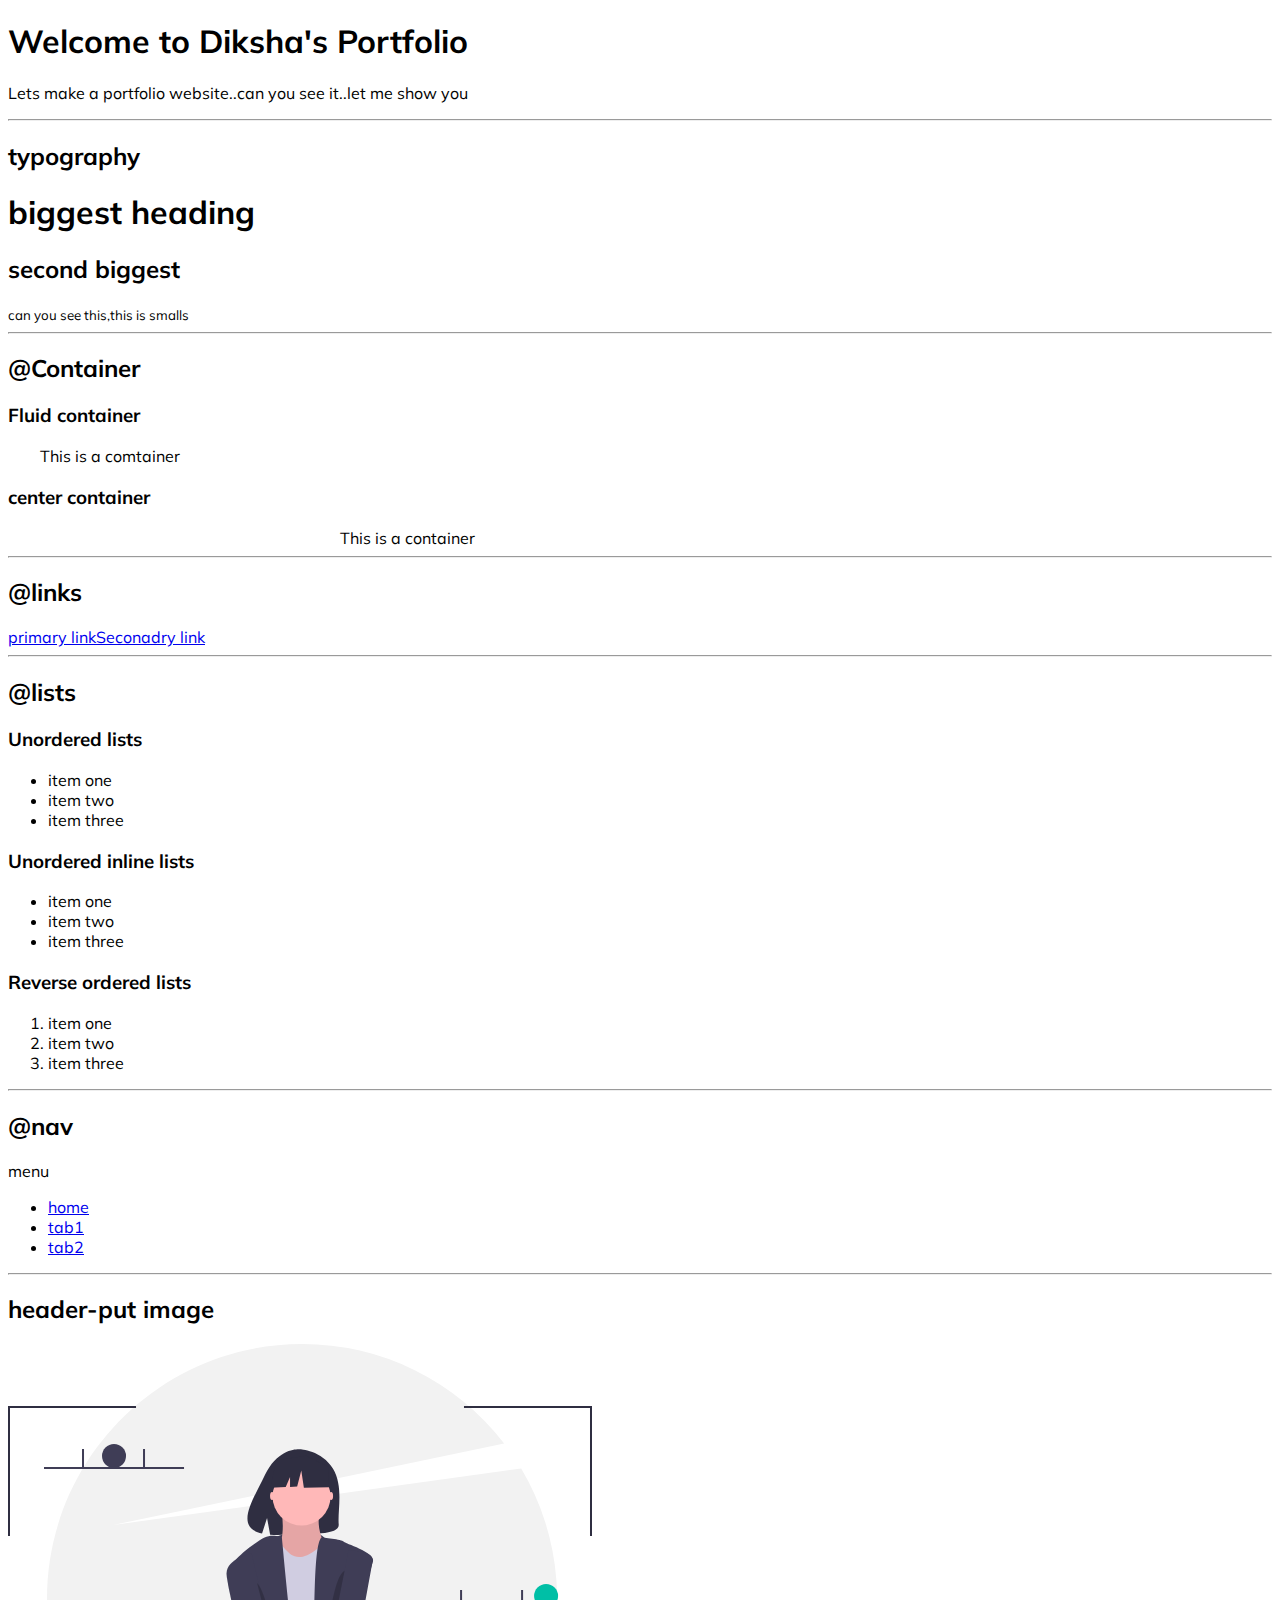
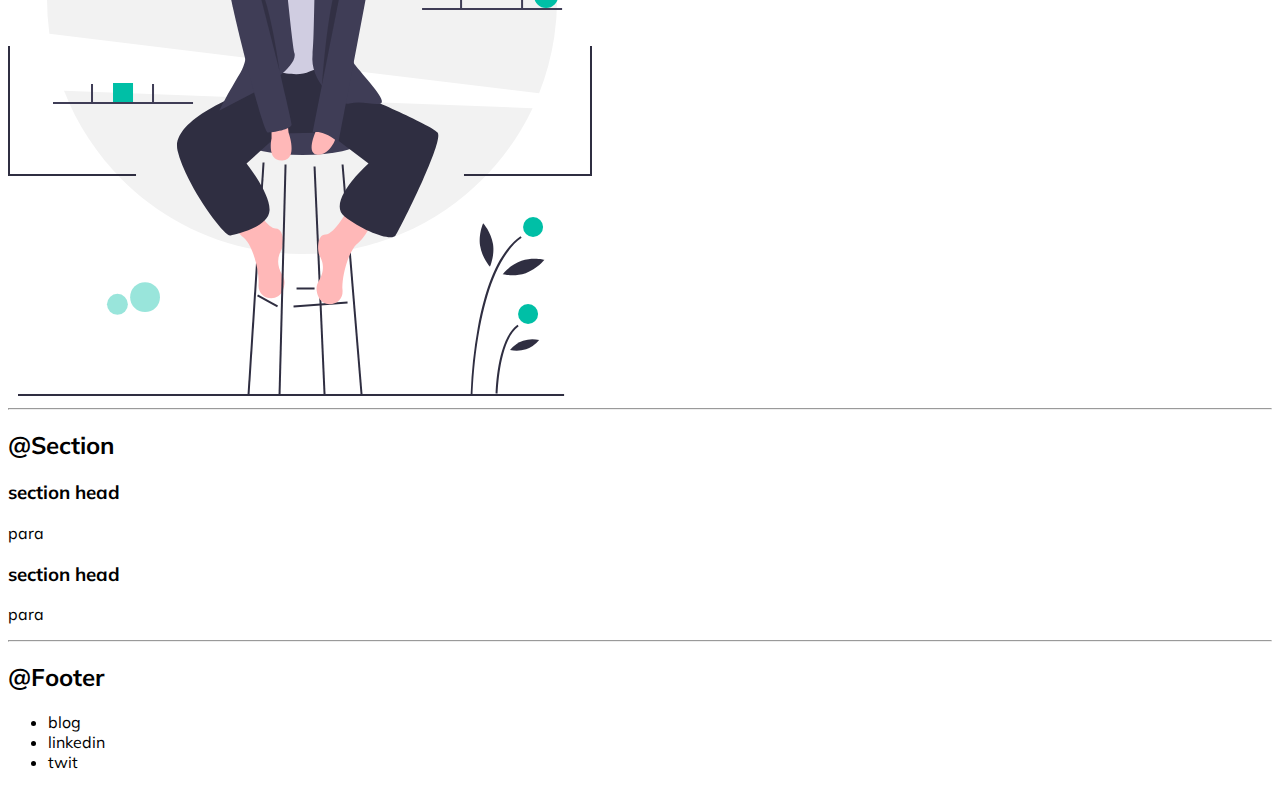
==== index.html @ 8f45763f "updated container" ====
<!DOCTYPE html>
<html lang="en">
<head>
    <link rel="stylesheet" href="css/style.css">
    <meta charset="UTF-8">
    <meta name="viewport" content="width=device-width, initial-scale=1.0">
    <title>Diksha's Portfolio</title>
</head>
<body>
    <H1>Welcome to Diksha's Portfolio</H1>
    <p>Lets make a portfolio website..can you see it..let me show you </p>
    <hr>
    <H2>typography</H2>
    <h1>biggest heading</h1>
    <h2>second biggest</h2>
    <small>can you see this,this is smalls </small>
    
    <hr>
    <H2>@Container</H2>
    <h3>Fluid container</h3>
    <div class="container">This is a comtainer</div>
    <h3>center container</h3>
    <div class="container-center">This is a container</div>
    
    <hr>
    <h2>@links</h2>
    <a href="https:/www.google.com"> primary link</a><a  href="/">Seconadry link</a>
    <hr>
    <h2>@lists</h2>
    <h3>Unordered lists</h3>
    <ul>
        <li>item one</li>
        <li>item two</li>
        <li>item three</li>
    </ul>
    <h3>Unordered inline lists</h3>
    <ul>
        <li>item one</li>
        <li>item two</li>
        <li>item three</li>
    </ul>  
    <h3>Reverse ordered lists</h3>
    <ol>
        <li>item one</li>
        <li>item two</li>
        <li>item three</li>
    </ol>
    <hr>
    <h2>@nav</h2>
    <div>menu</div>
    <ul>
        <li><a href="/">home</a></li>
        <li><a href="/">tab1</a></li>
        <li><a href="/">tab2</a></li>
    </ul>
    <hr>
    <h2>header-put image</h2>
    <img src="images/GirlBoss.svg"/>
    
    <header></header>
    <hr>
    <h2>@Section</h2>
     <section>
        <h3>section head</h3>
        <p>para</p>
     </section>
     <section>
        <h3>section head</h3>
        <p>para</p>
     </section>
     <hr>
     <h2>@Footer</h2>
    <footer>
        <ul>
            <li>blog</li>
            <li>linkedin</li>
            <li>twit</li>
        </ul>
    </footer>

    
</body>
</html>
---- css/style.css ----
/*#primary color :#00BFA6*/
@import url('https://fonts.googleapis.com/css2?family=Mulish:wght@400;700&display=swap');

:root{
    --primary color:#00BFA6
}

body
{
    font-family: 'Mulish', sans-serif;

}
.container
{
    /*padding : top right bottom left*/
    padding : 0rem 2rem 0rem 2rem
}
.container-center{
    max-width: 600px;
    /*margin auto takes element to center*/
    margin:auto ;
}
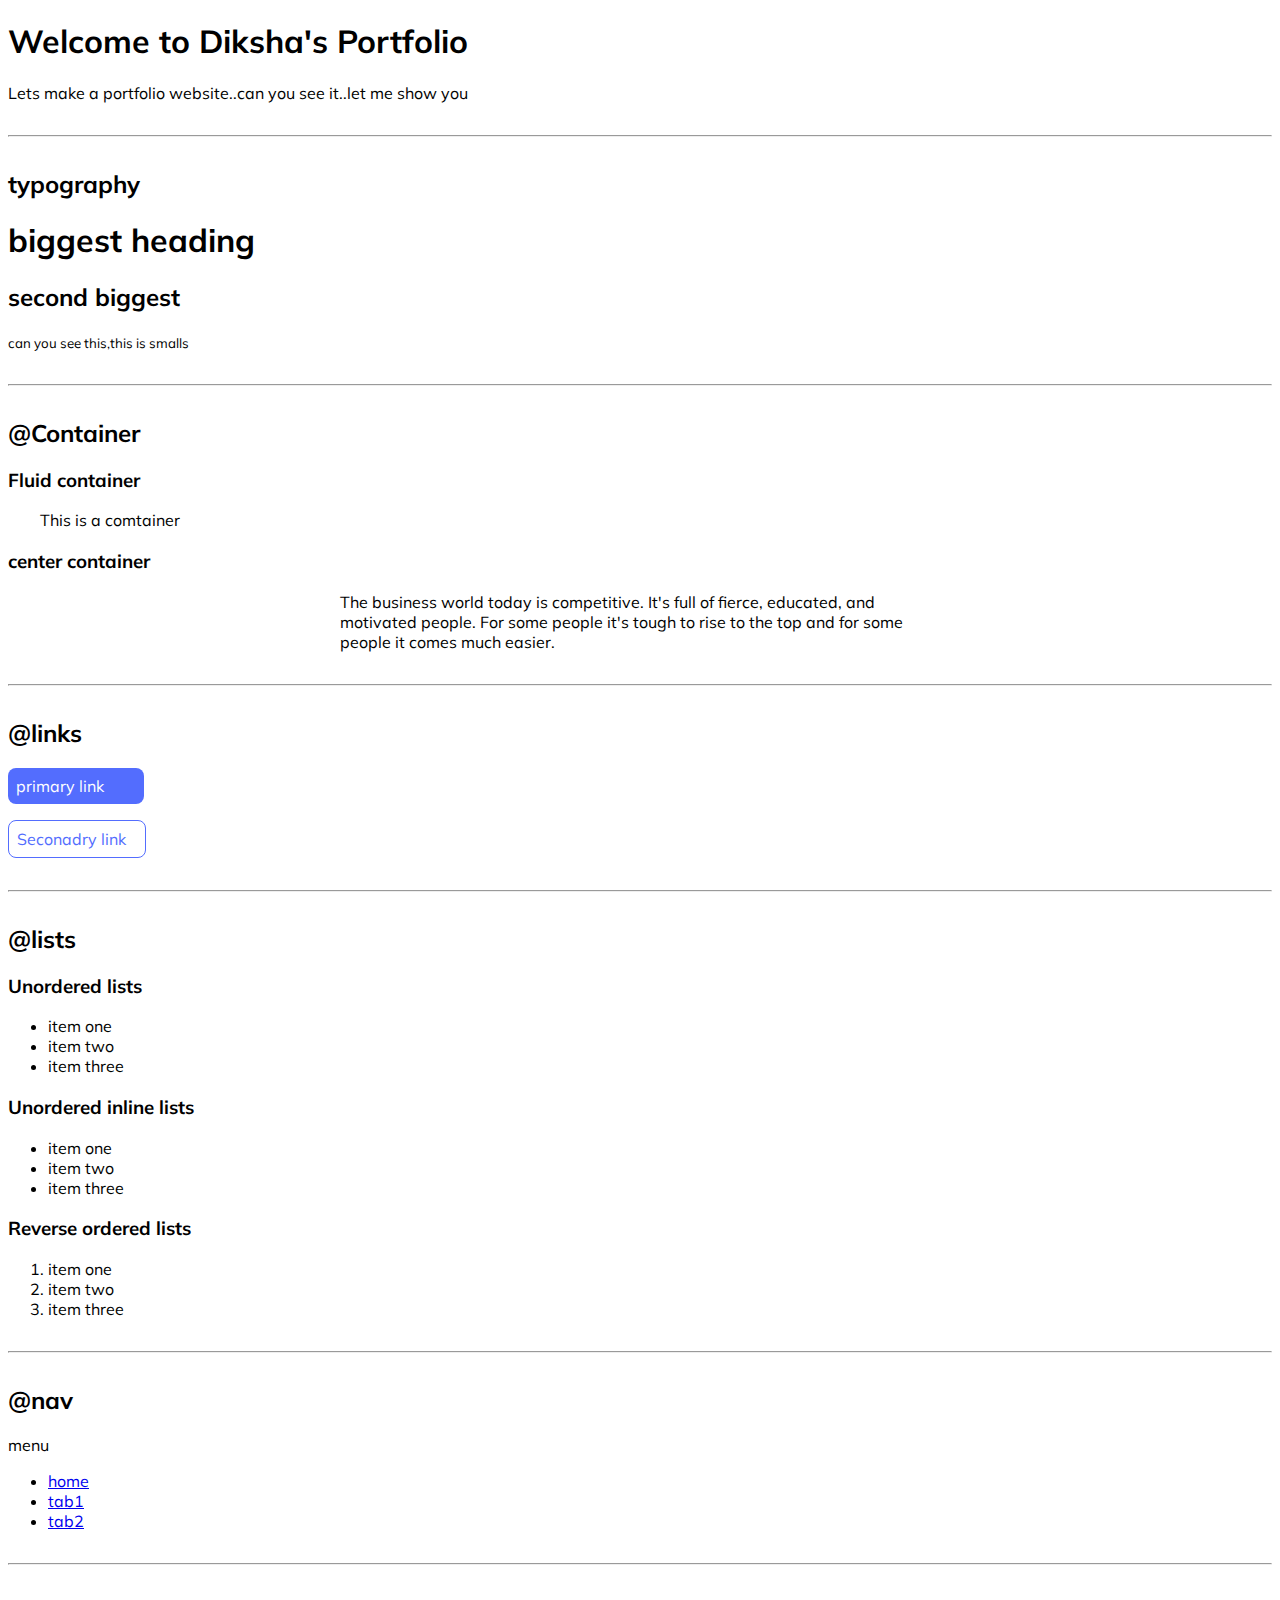
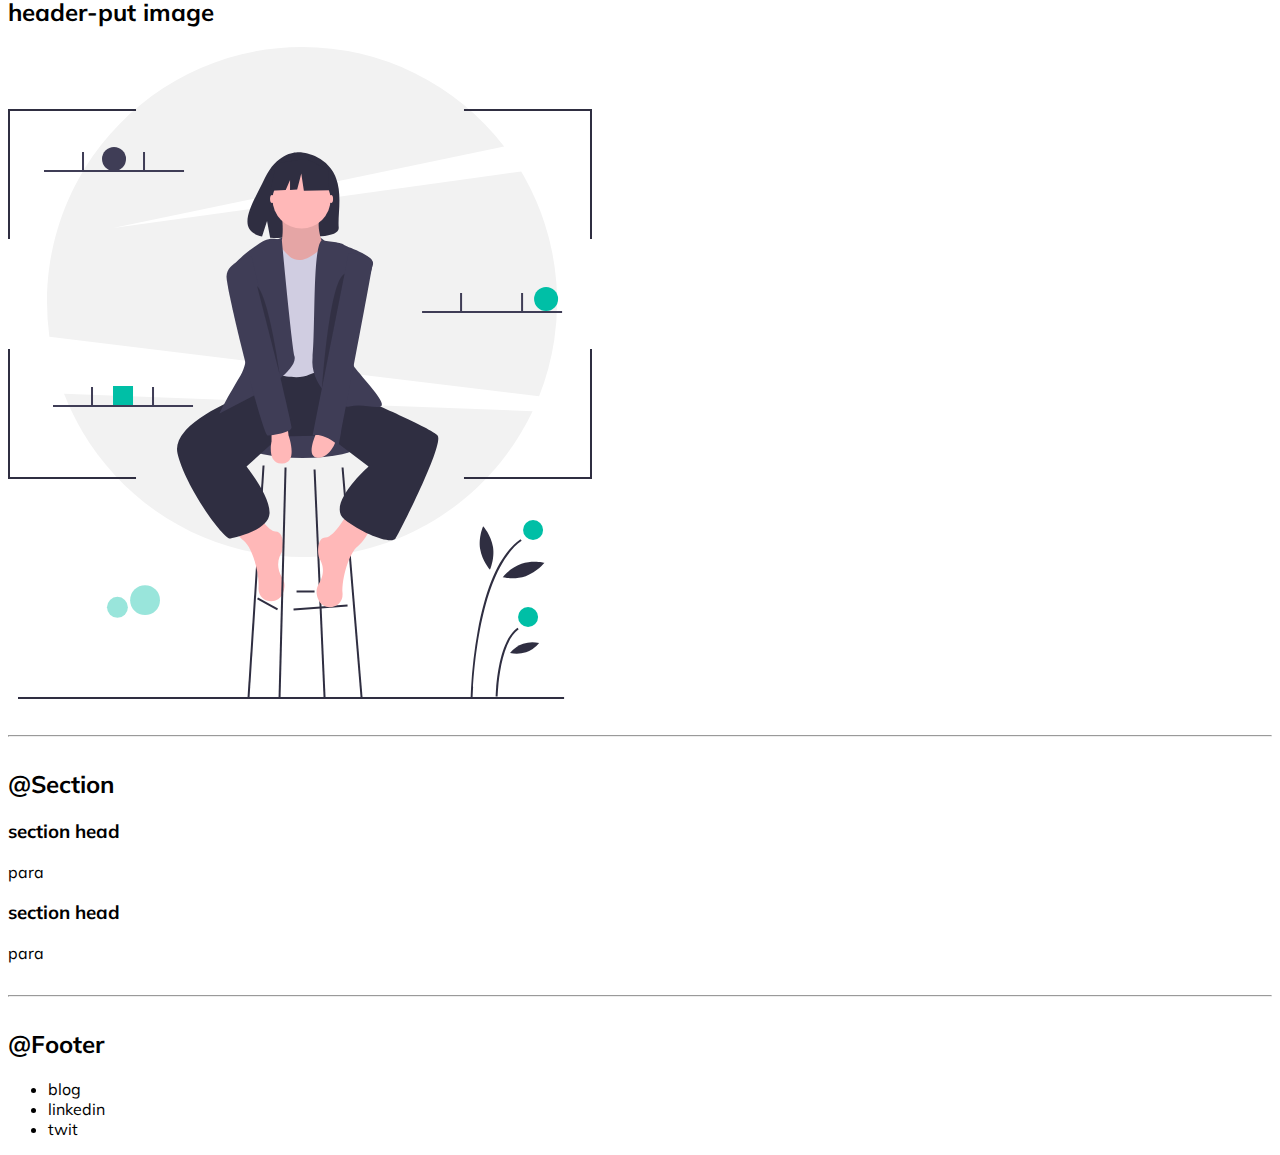
==== commit 80ea7ab8: "done with links" ====
--- a/index.html
+++ b/index.html
@@ -20,11 +20,11 @@
     <h3>Fluid container</h3>
     <div class="container">This is a comtainer</div>
     <h3>center container</h3>
-    <div class="container-center">This is a container</div>
+    <div class="container-center">The business world today is competitive. It's full of fierce, educated, and motivated people. For some people it's tough to rise to the top and for some people it comes much easier.  </div>
     
     <hr>
     <h2>@links</h2>
-    <a href="https:/www.google.com"> primary link</a><a  href="/">Seconadry link</a>
+    <a href="/"  class="links link-primary"> primary link</a><a  href="/" class="links link-secondary">Seconadry link</a>
     <hr>
     <h2>@lists</h2>
     <h3>Unordered lists</h3>
--- a/css/style.css
+++ b/css/style.css
@@ -2,7 +2,7 @@
 @import url('https://fonts.googleapis.com/css2?family=Mulish:wght@400;700&display=swap');
 
 :root{
-    --primary color:#00BFA6
+    --primary-color:#536DFE
 }
 
 body
@@ -10,13 +10,44 @@
     font-family: 'Mulish', sans-serif;
 
 }
+
+/*@container*/
 .container
 {
-    /*padding : top right bottom left*/
-    padding : 0rem 2rem 0rem 2rem
+    /*padding : top&bottom right&left*/
+    padding : 0rem 2rem 
 }
 .container-center{
     max-width: 600px;
     /*margin auto takes element to center*/
-    margin:auto ;
+    margin:auto ;    
+}
+
+/*@links*/
+.links
+{
+    /*to reomove underline part in link*/
+    text-decoration: none;
+    padding: 0.5rem 0.5rem
+}
+.link-primary{
+    background-color :var(--primary-color);
+    border-radius:0.5rem;
+    color: white;
+    display: block;
+    max-width: 120px;
+    margin: 1rem 1rem 1rem 0rem;
+}
+.link-secondary{
+    color:var(--primary-color);
+    border-radius:0.5rem ;
+    border:1px solid var(--primary-color);
+    display: block;
+    max-width: 120px;
+    margin: 1rem 1rem 1rem 0rem;
+}
+
+hr{
+    margin:2rem 0rem;
+
 }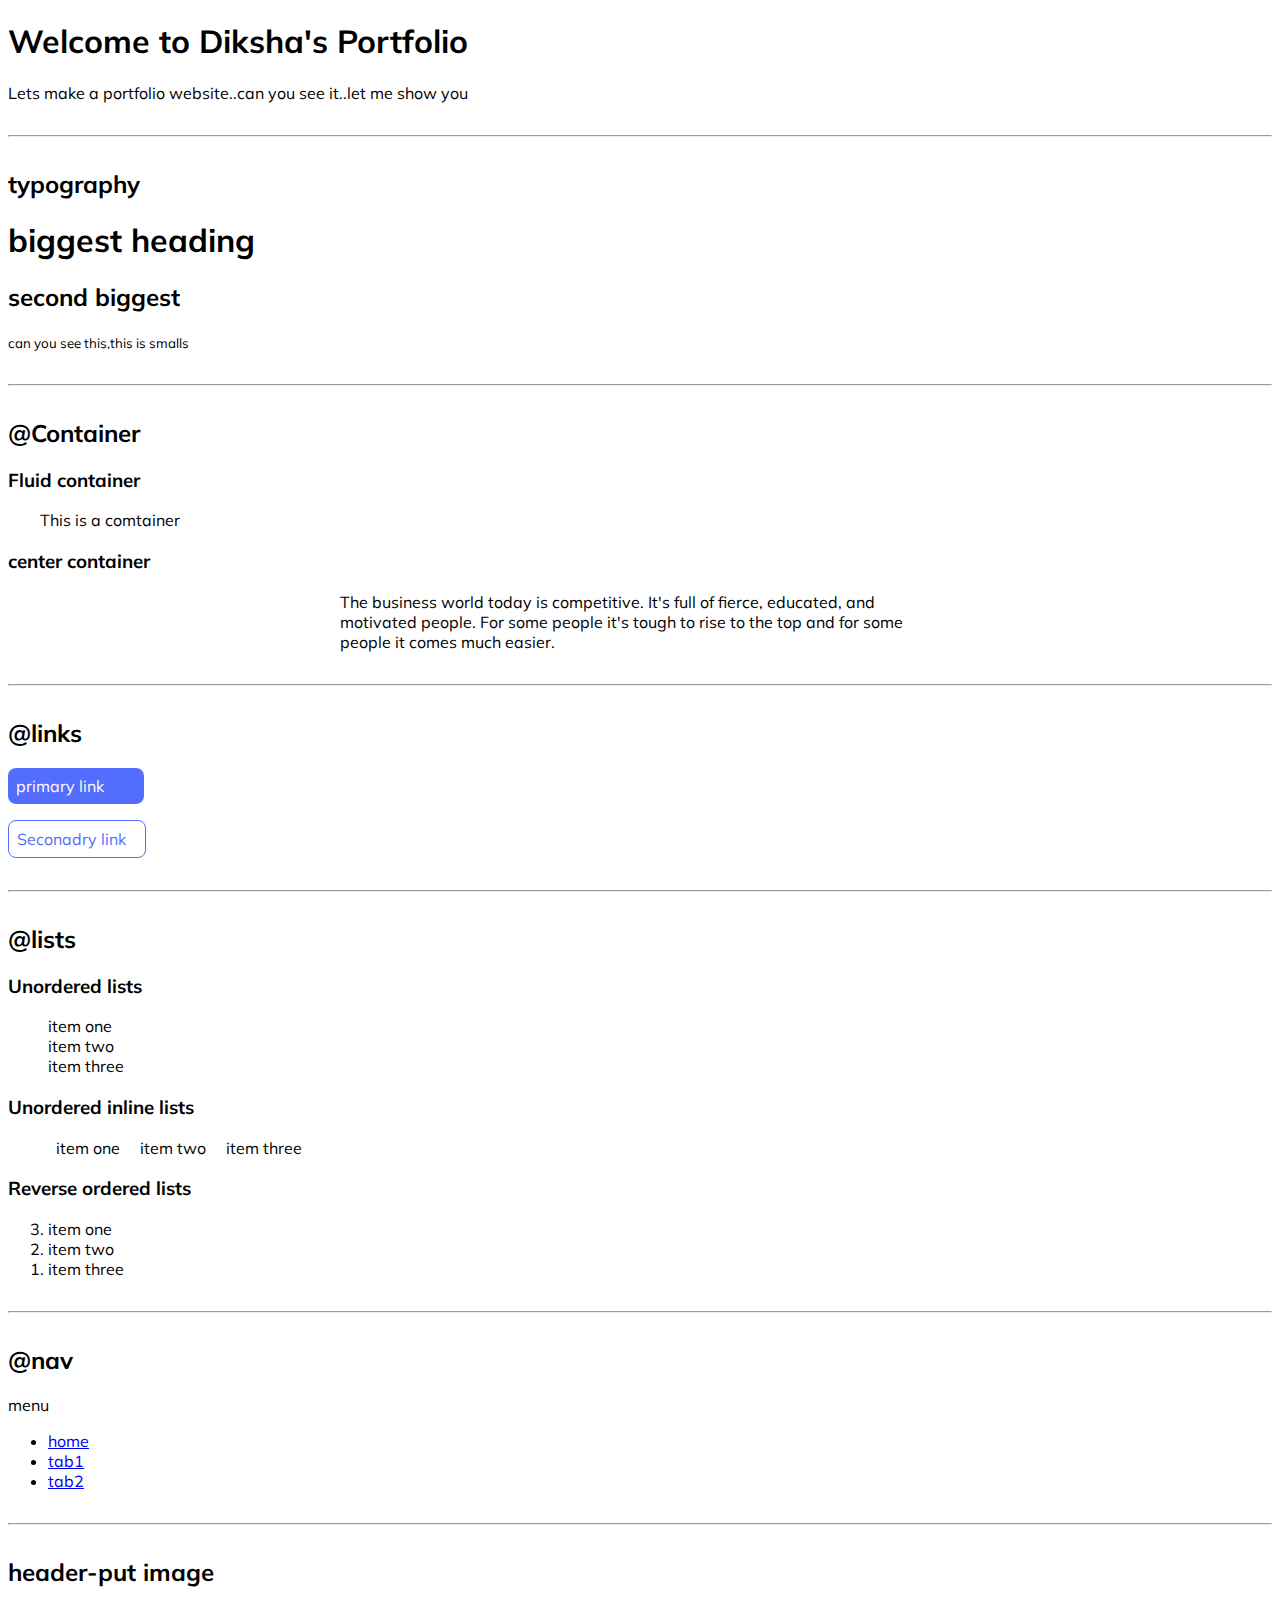
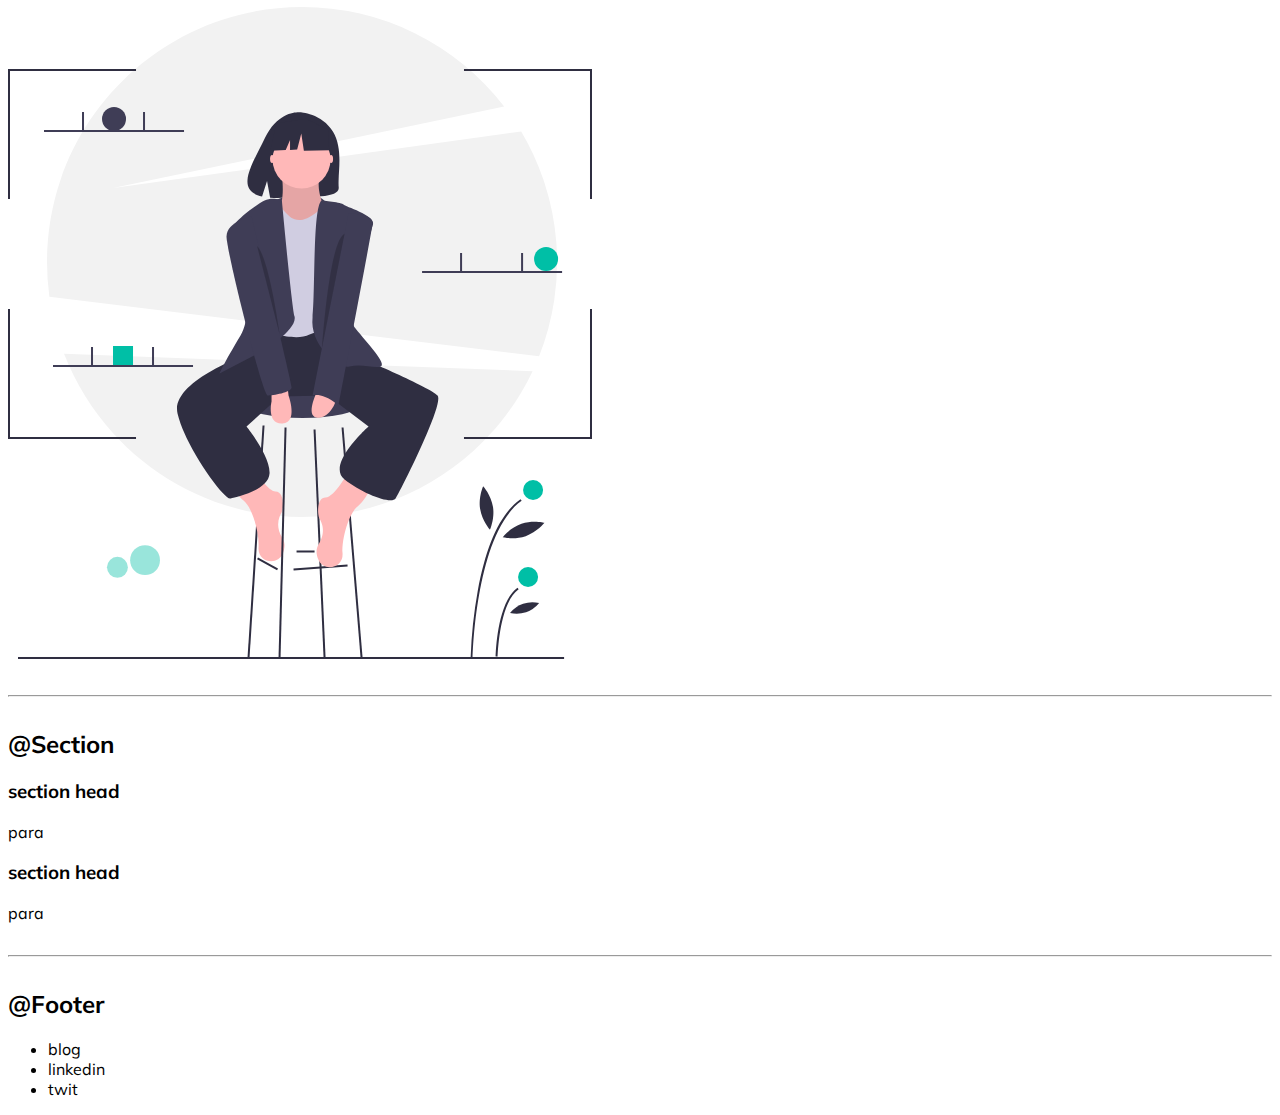
==== commit 61c5fc88: "lists done" ====
--- a/index.html
+++ b/index.html
@@ -28,22 +28,22 @@
     <hr>
     <h2>@lists</h2>
     <h3>Unordered lists</h3>
-    <ul>
-        <li>item one</li>
-        <li>item two</li>
-        <li>item three</li>
+    <ul class="list-non-bullet">
+        <li >item one</li>
+        <li >item two</li>
+        <li >item three</li>
     </ul>
     <h3>Unordered inline lists</h3>
-    <ul>
-        <li>item one</li>
-        <li>item two</li>
-        <li>item three</li>
+    <ul class="list-non-bullet">
+        <li class="list-item-inline" >item one</li>
+        <li class="list-item-inline">item two</li>
+        <li class="list-item-inline">item three</li>
     </ul>  
     <h3>Reverse ordered lists</h3>
-    <ol>
-        <li>item one</li>
-        <li>item two</li>
-        <li>item three</li>
+    <ol reversed>
+        <li >item one</li>
+        <li >item two</li>
+        <li >item three</li>
     </ol>
     <hr>
     <h2>@nav</h2>
--- a/css/style.css
+++ b/css/style.css
@@ -50,4 +50,14 @@
 hr{
     margin:2rem 0rem;
 
+}
+
+/*@lists*/
+.list-non-bullet
+{
+    list-style: none;
+}
+.list-item-inline {
+    display: inline;
+    padding: 0rem 0.5rem;
 }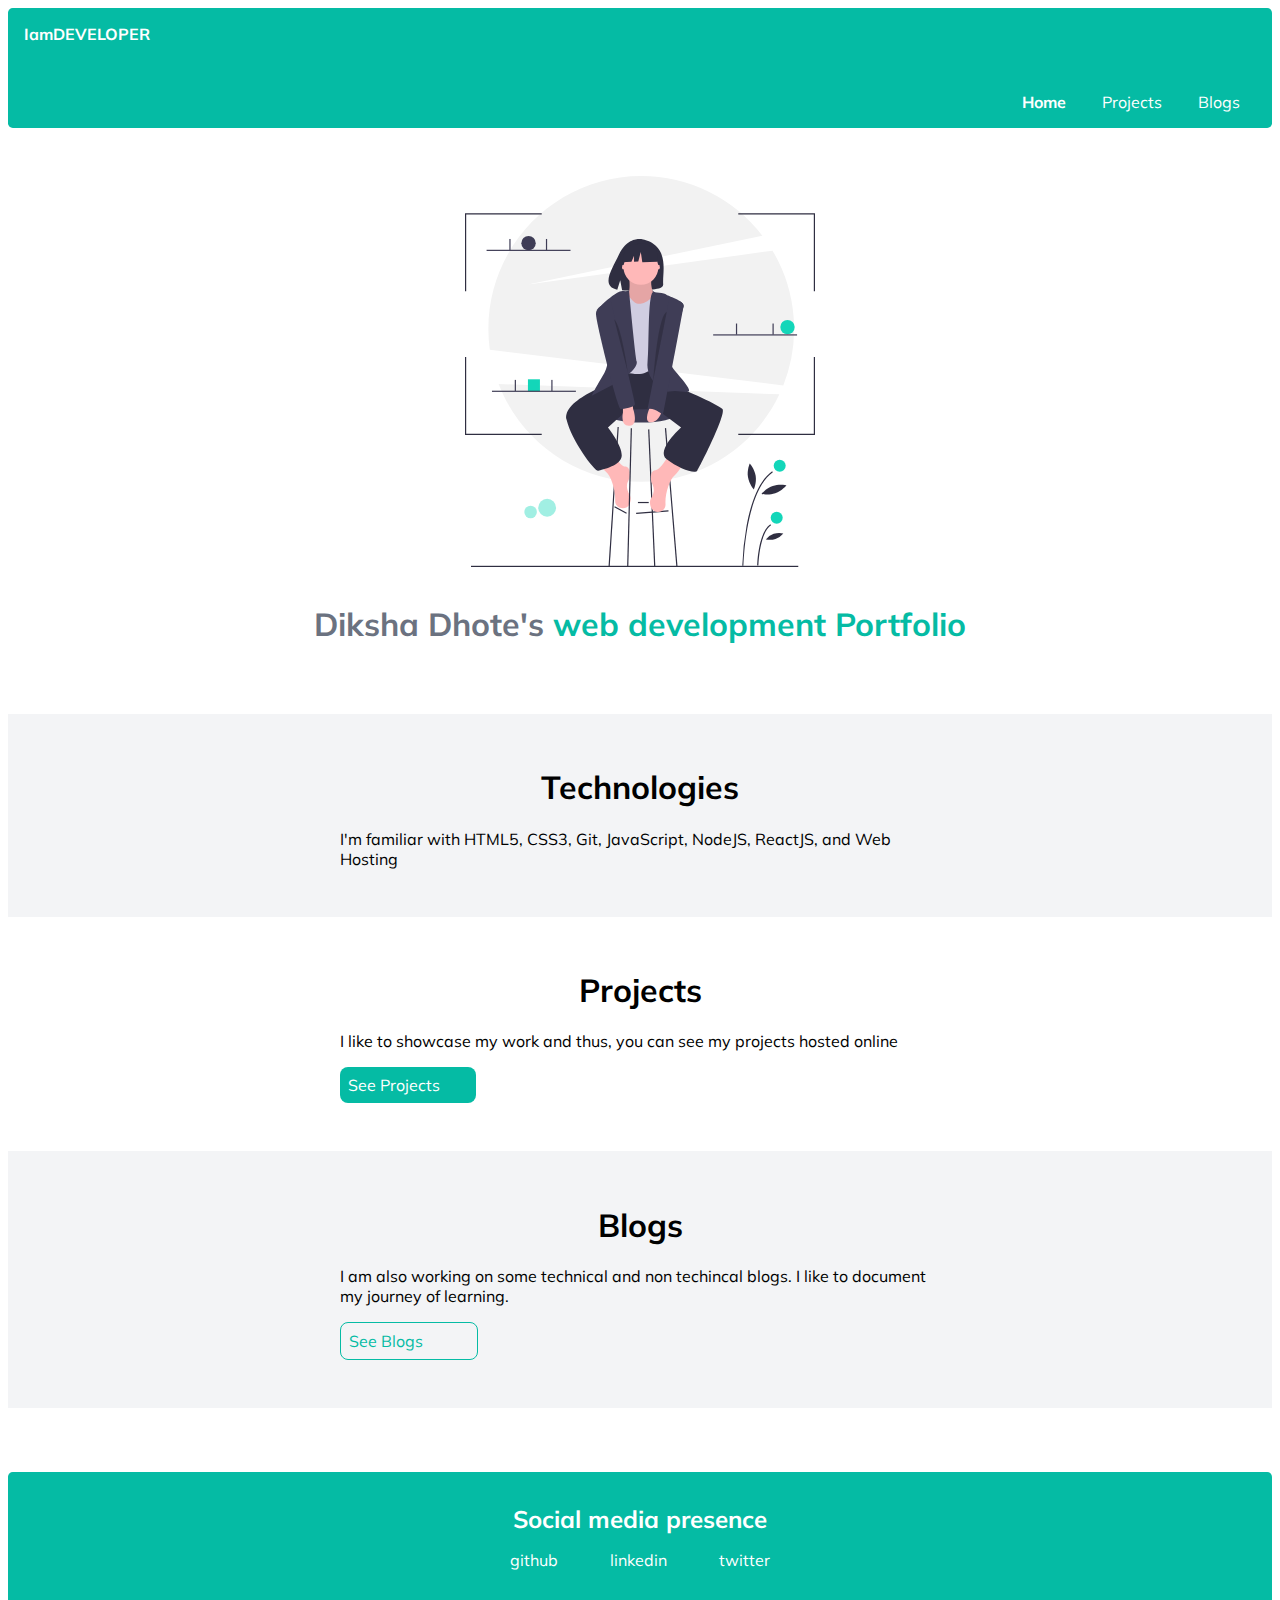
==== commit f6785f9d: "done with navigation" ====
--- a/index.html
+++ b/index.html
@@ -1,83 +1,58 @@
 <!DOCTYPE html>
 <html lang="en">
 <head>
-    <link rel="stylesheet" href="css/style.css">
+    <link rel="stylesheet" href="/css/style.css">
     <meta charset="UTF-8">
     <meta name="viewport" content="width=device-width, initial-scale=1.0">
-    <title>Diksha's Portfolio</title>
+    <title>Home | Diksha's portfolio</title>
 </head>
 <body>
-    <H1>Welcome to Diksha's Portfolio</H1>
-    <p>Lets make a portfolio website..can you see it..let me show you </p>
-    <hr>
-    <H2>typography</H2>
-    <h1>biggest heading</h1>
-    <h2>second biggest</h2>
-    <small>can you see this,this is smalls </small>
-    
-    <hr>
-    <H2>@Container</H2>
-    <h3>Fluid container</h3>
-    <div class="container">This is a comtainer</div>
-    <h3>center container</h3>
-    <div class="container-center">The business world today is competitive. It's full of fierce, educated, and motivated people. For some people it's tough to rise to the top and for some people it comes much easier.  </div>
-    
-    <hr>
-    <h2>@links</h2>
-    <a href="/"  class="links link-primary"> primary link</a><a  href="/" class="links link-secondary">Seconadry link</a>
-    <hr>
-    <h2>@lists</h2>
-    <h3>Unordered lists</h3>
-    <ul class="list-non-bullet">
-        <li >item one</li>
-        <li >item two</li>
-        <li >item three</li>
-    </ul>
-    <h3>Unordered inline lists</h3>
-    <ul class="list-non-bullet">
-        <li class="list-item-inline" >item one</li>
-        <li class="list-item-inline">item two</li>
-        <li class="list-item-inline">item three</li>
-    </ul>  
-    <h3>Reverse ordered lists</h3>
-    <ol reversed>
-        <li >item one</li>
-        <li >item two</li>
-        <li >item three</li>
-    </ol>
-    <hr>
-    <h2>@nav</h2>
-    <div>menu</div>
-    <ul>
-        <li><a href="/">home</a></li>
-        <li><a href="/">tab1</a></li>
-        <li><a href="/">tab2</a></li>
-    </ul>
-    <hr>
-    <h2>header-put image</h2>
-    <img src="images/GirlBoss.svg"/>
-    
-    <header></header>
-    <hr>
-    <h2>@Section</h2>
-     <section>
-        <h3>section head</h3>
-        <p>para</p>
-     </section>
-     <section>
-        <h3>section head</h3>
-        <p>para</p>
-     </section>
-     <hr>
-     <h2>@Footer</h2>
-    <footer>
-        <ul>
-            <li>blog</li>
-            <li>linkedin</li>
-            <li>twit</li>
+    <nav class="navigation">
+        <div class="brand-name">IamDEVELOPER</div>
+        <ul class="list-non-bullet nav-buttons">
+            <li class="list-item-inline link-active"><a class="links " href="/">Home</a></li>
+            <li class="list-item-inline"><a class="links " href="/projects.html">Projects</a></li>
+            <li class="list-item-inline"><a class="links " href="/blogs.html">Blogs</a></li>
         </ul>
+       </nav>
+       <header class="hero">
+        <img  class="hero-image" src="/images/businesswoman.svg"/>
+        <h1 class="hero-heading">Diksha Dhote's <span class="emphasize-name">web development Portfolio</span></h1>
+    </header>
+    <section class="section-offw">
+        <div class="container-center">
+           <h1>Technologies</h1>
+           <p>I'm familiar with HTML5, CSS3, Git, JavaScript, NodeJS, ReactJS, and Web Hosting</p>
+        </div>    
+    </section>
+    <section class="section">
+        <div class="container-center ">
+           <h1>Projects</h1>
+           <p>I like to showcase my work and thus, you can see my projects hosted online</p>
+           <a href="/projects.html"  class="links link-primary">See Projects</a>
+        </div>
+    </section>
+    <section class="section-offw">
+        <div class="container-center">
+           <h1>Blogs</h1>
+           <p>I am also working on some technical and non techincal blogs. I like to document my journey of learning.</p>
+           <a  href="/blogs.html" class="links link-secondary">See Blogs</a>
+        </div>    
+    </section>
+    <section class="section">
+        <div class="container-center">
+        </div>
+    </section>
+   
+    <footer class="footer-section">
+        <div class="footer-header">Social media presence</div>
+        <div class="container-center">
+            <ul class="list-non-bullet nav-buttons">
+            <li class="list-item-inline"><a class="links " href="/">github</a></li>
+            <li class="list-item-inline"><a class="links " href="/">linkedin</a></li>
+            <li class="list-item-inline"><a class="links " href="/">twitter</a></li>       
+        </ul>
+        </div>     
     </footer>
-
-    
 </body>
-</html>
+</html>--- a/css/style.css
+++ b/css/style.css
@@ -1,8 +1,10 @@
 /*#primary color :#00BFA6*/
-@import url('https://fonts.googleapis.com/css2?family=Mulish:wght@400;700&display=swap');
+@import url('https://fonts.googleapis.com/css2?family=Mulish:wght@500;700&display=swap');
 
 :root{
-    --primary-color:#536DFE
+    --primary-color:#05BBA4;
+    --grey-color:#6B7280;
+    --off-white:#F3F4F6;
 }
 
 body
@@ -49,7 +51,6 @@
 
 hr{
     margin:2rem 0rem;
-
 }
 
 /*@lists*/
@@ -60,4 +61,87 @@
 .list-item-inline {
     display: inline;
     padding: 0rem 0.5rem;
+}
+
+/*@navigation*/
+.navigation{
+    background-color: var(--primary-color);
+    color:white;
+    border-radius:0.3rem;
+}
+.navigation .links{
+    color: white;
+}
+.navigation .brand-name{
+    padding:1rem 1rem;
+    font-weight: bold;
+}
+.navigation .nav-buttons
+{
+    text-align: right;
+    padding:1rem 1rem;
+}
+.navigation .link-active
+{
+    font-weight: bold;
+}
+
+/*@header*/
+.hero{
+    padding:2rem;
+}
+.hero .hero-image
+{
+    max-width: 350px;
+    display:block;
+    margin:auto;
+}
+.hero .hero-heading
+{
+    color:var(--grey-color);
+    text-align: center;
+    padding:1rem;
+}
+.emphasize-name{
+    color:var(--primary-color);
+}
+/*@section*/
+.section{
+    padding: 2rem;
+}
+.section h1{
+    text-align: center;
+}
+.section-offw{
+    background-color:var(--off-white); 
+    padding: 2rem; 
+}
+
+.section-offw h1{
+    text-align: center;
+}
+
+/*@footer*/
+.footer-section
+{
+    background-color :var(--primary-color);
+    border-radius: 0.3rem;
+    padding:2rem 1rem;
+    text-align: center;
+    color:white;
+   
+}
+.footer-section .links{
+    
+    padding:1rem 1rem;
+    color:white;
+}
+.footer-header
+{
+    font-weight:bold;
+    font-size: x-large;
+}
+
+ul{
+    padding-inline-start:0px;
 }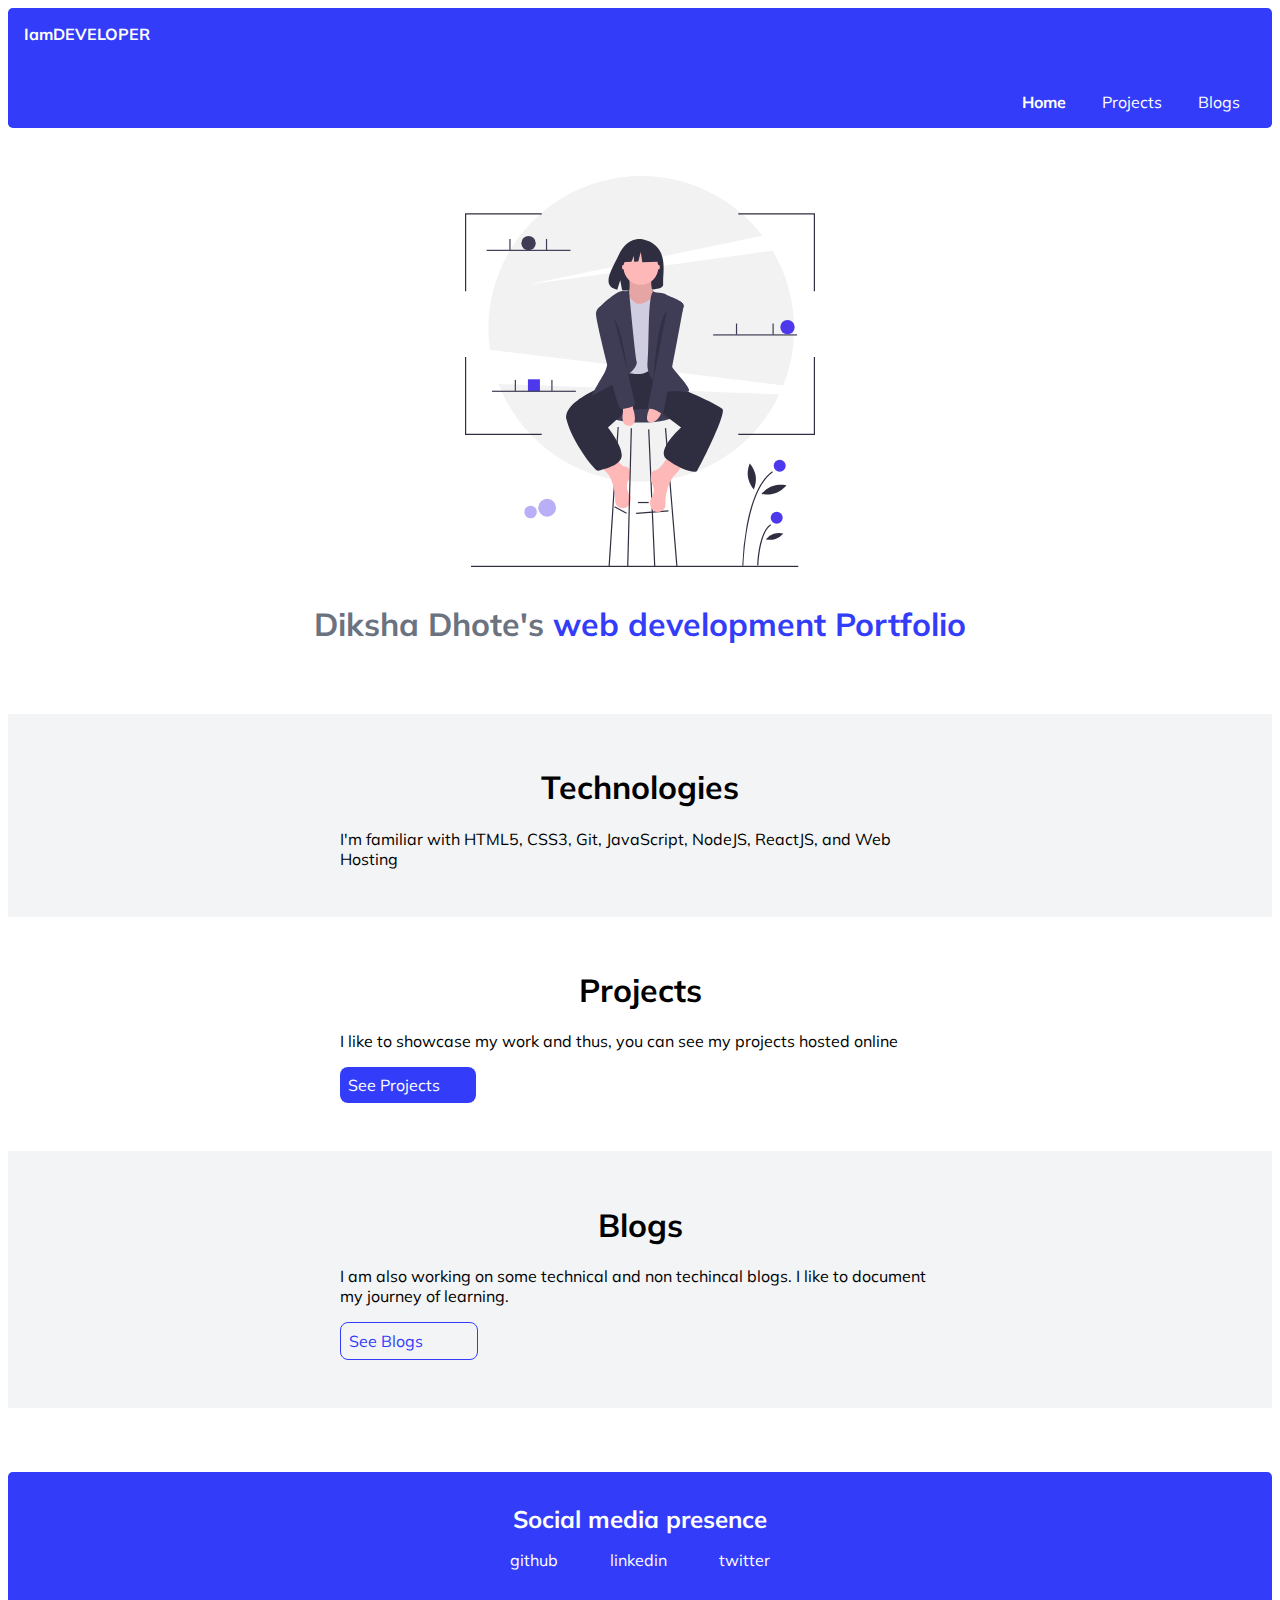
==== commit ba1c4db2: "updated theme" ====
--- a/index.html
+++ b/index.html
@@ -16,7 +16,7 @@
         </ul>
        </nav>
        <header class="hero">
-        <img  class="hero-image" src="/images/businesswoman.svg"/>
+        <img  class="hero-image" src="/images/girlboss.svg"/>
         <h1 class="hero-heading">Diksha Dhote's <span class="emphasize-name">web development Portfolio</span></h1>
     </header>
     <section class="section-offw">
--- a/css/style.css
+++ b/css/style.css
@@ -1,8 +1,8 @@
-/*#primary color :#00BFA6*/
+/*#primary color :#05BBA4*  grey-#6B7280 off-white:#F3F4F6 blue #33CEC3 dark blue #00203FFf*/ 
 @import url('https://fonts.googleapis.com/css2?family=Mulish:wght@500;700&display=swap');
 
 :root{
-    --primary-color:#05BBA4;
+    --primary-color:#333DF9FF;
     --grey-color:#6B7280;
     --off-white:#F3F4F6;
 }
@@ -70,7 +70,7 @@
     border-radius:0.3rem;
 }
 .navigation .links{
-    color: white;
+    color:white;
 }
 .navigation .brand-name{
     padding:1rem 1rem;
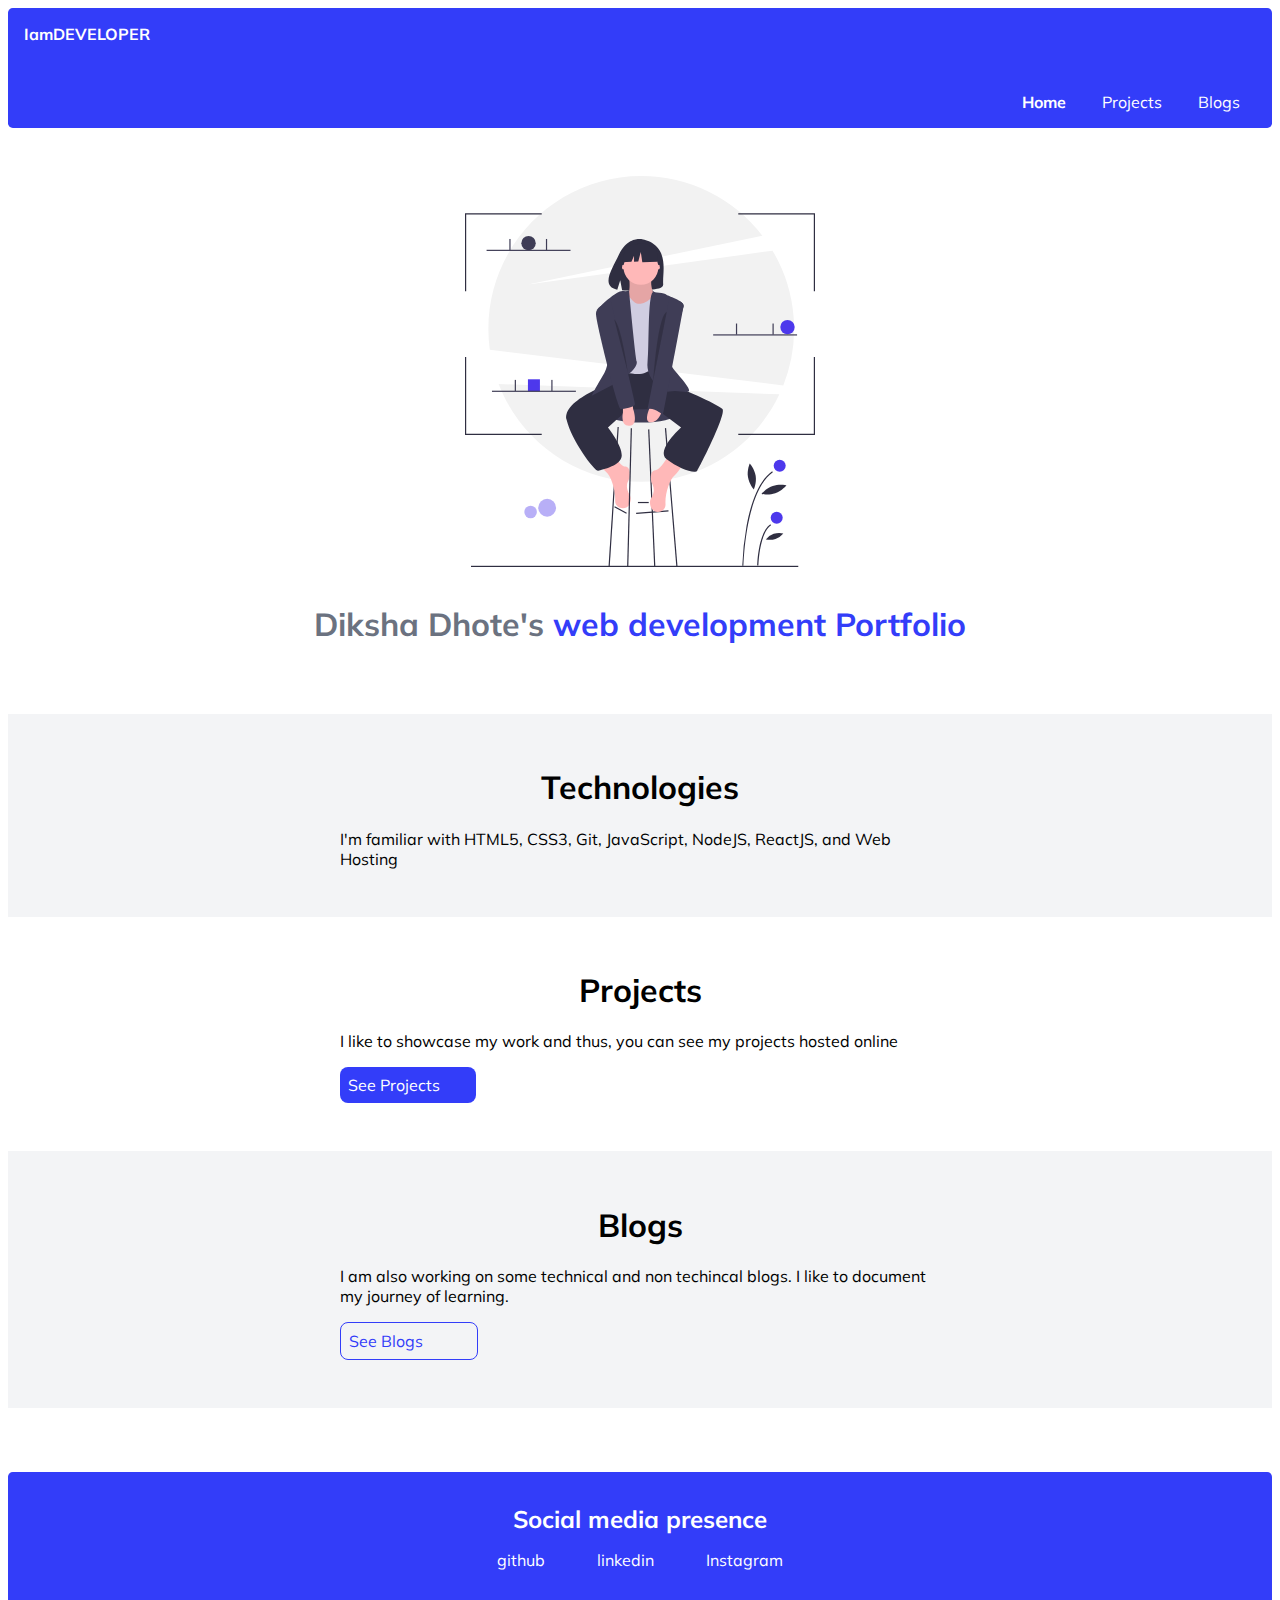
==== commit 1b672d49: "added social links" ====
--- a/index.html
+++ b/index.html
@@ -48,9 +48,9 @@
         <div class="footer-header">Social media presence</div>
         <div class="container-center">
             <ul class="list-non-bullet nav-buttons">
-            <li class="list-item-inline"><a class="links " href="/">github</a></li>
-            <li class="list-item-inline"><a class="links " href="/">linkedin</a></li>
-            <li class="list-item-inline"><a class="links " href="/">twitter</a></li>       
+            <li class="list-item-inline"><a class="links " href="https://github.com/dikshadhote">github</a></li>
+            <li class="list-item-inline"><a class="links " href="https://www.linkedin.com/in/diksha-dhote-6a23b0172">linkedin</a></li>
+            <li class="list-item-inline"><a class="links " href="https://www.instagram.com/seeing_it_from_my_angle/">Instagram</a></li>       
         </ul>
         </div>     
     </footer>
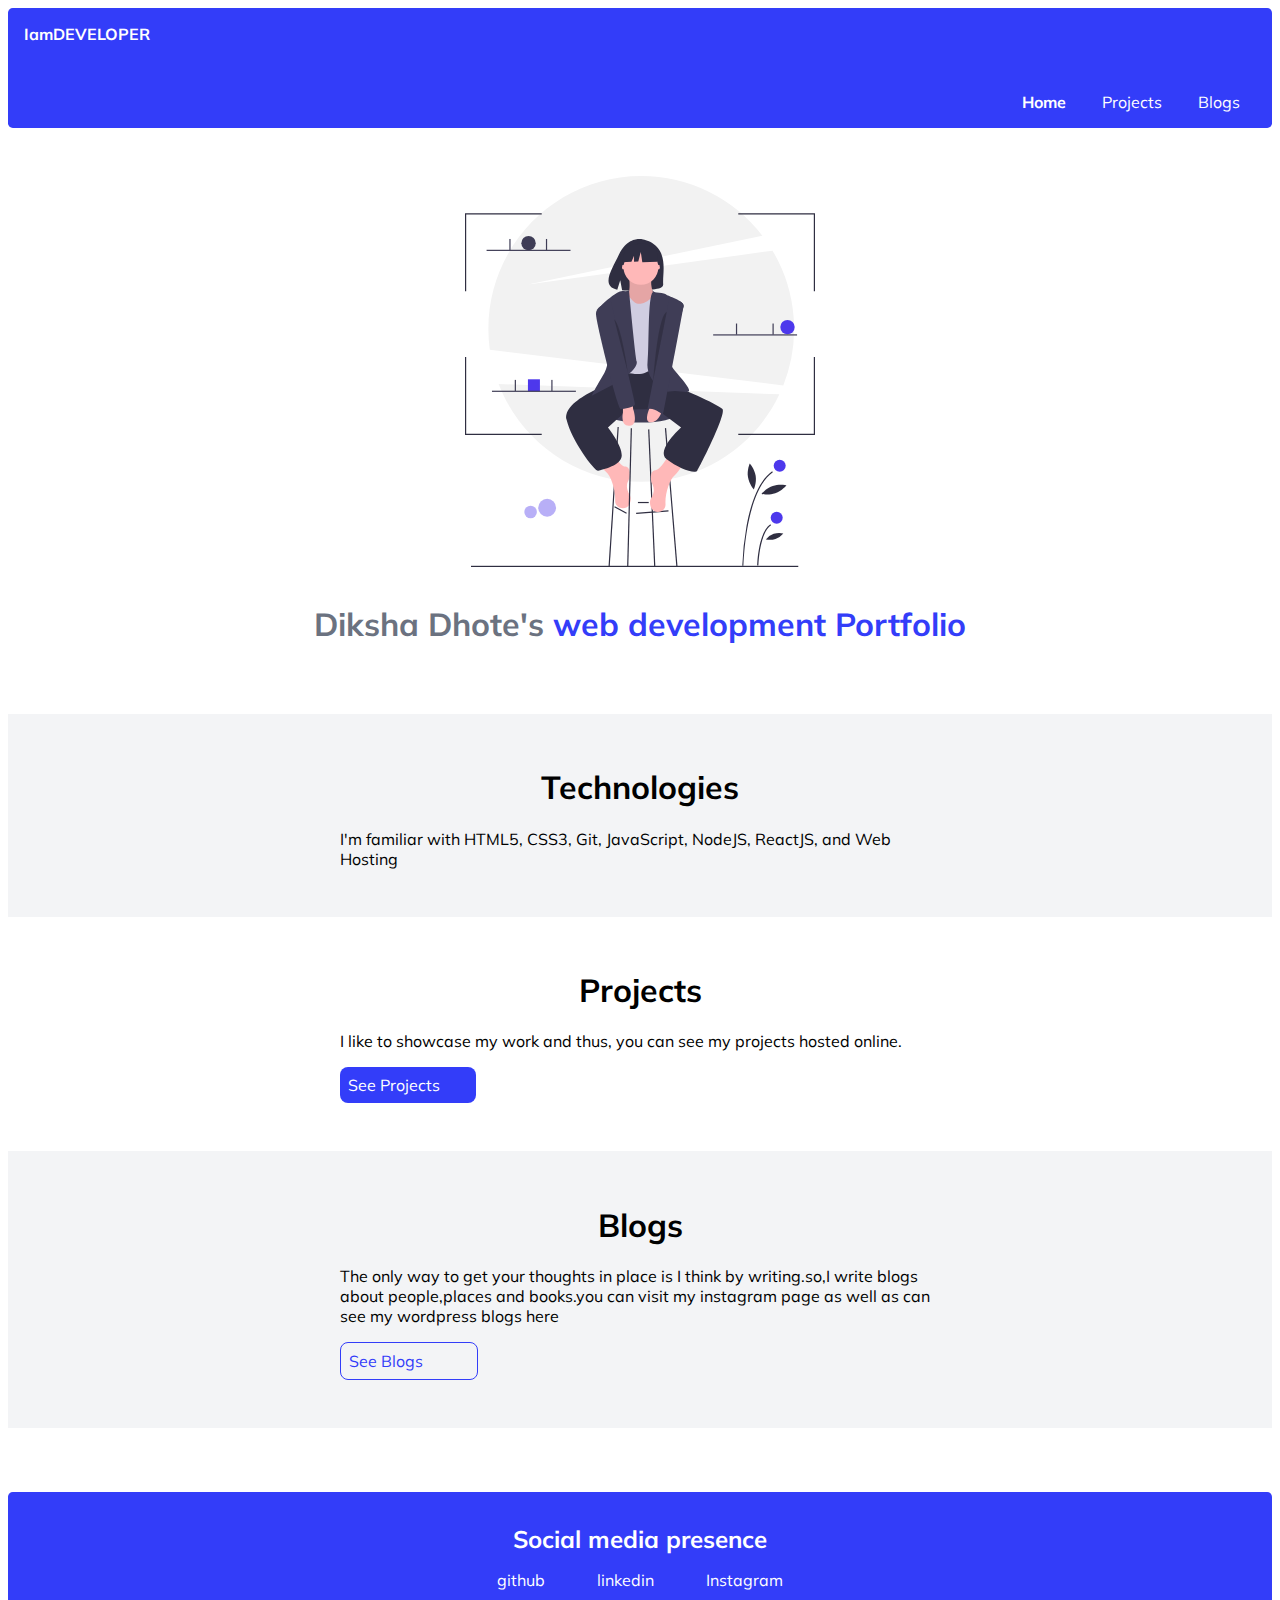
==== commit 11aa24f2: "minor changes in para project" ====
--- a/index.html
+++ b/index.html
@@ -28,14 +28,14 @@
     <section class="section">
         <div class="container-center ">
            <h1>Projects</h1>
-           <p>I like to showcase my work and thus, you can see my projects hosted online</p>
+           <p>I like to showcase my work and thus, you can see my projects hosted online.</p>
            <a href="/projects.html"  class="links link-primary">See Projects</a>
         </div>
     </section>
     <section class="section-offw">
         <div class="container-center">
            <h1>Blogs</h1>
-           <p>I am also working on some technical and non techincal blogs. I like to document my journey of learning.</p>
+           <p>The only way to get your thoughts in place is I think by writing.so,I write blogs about people,places and books.you can visit my instagram page as well as can see my wordpress blogs here </p>
            <a  href="/blogs.html" class="links link-secondary">See Blogs</a>
         </div>    
     </section>
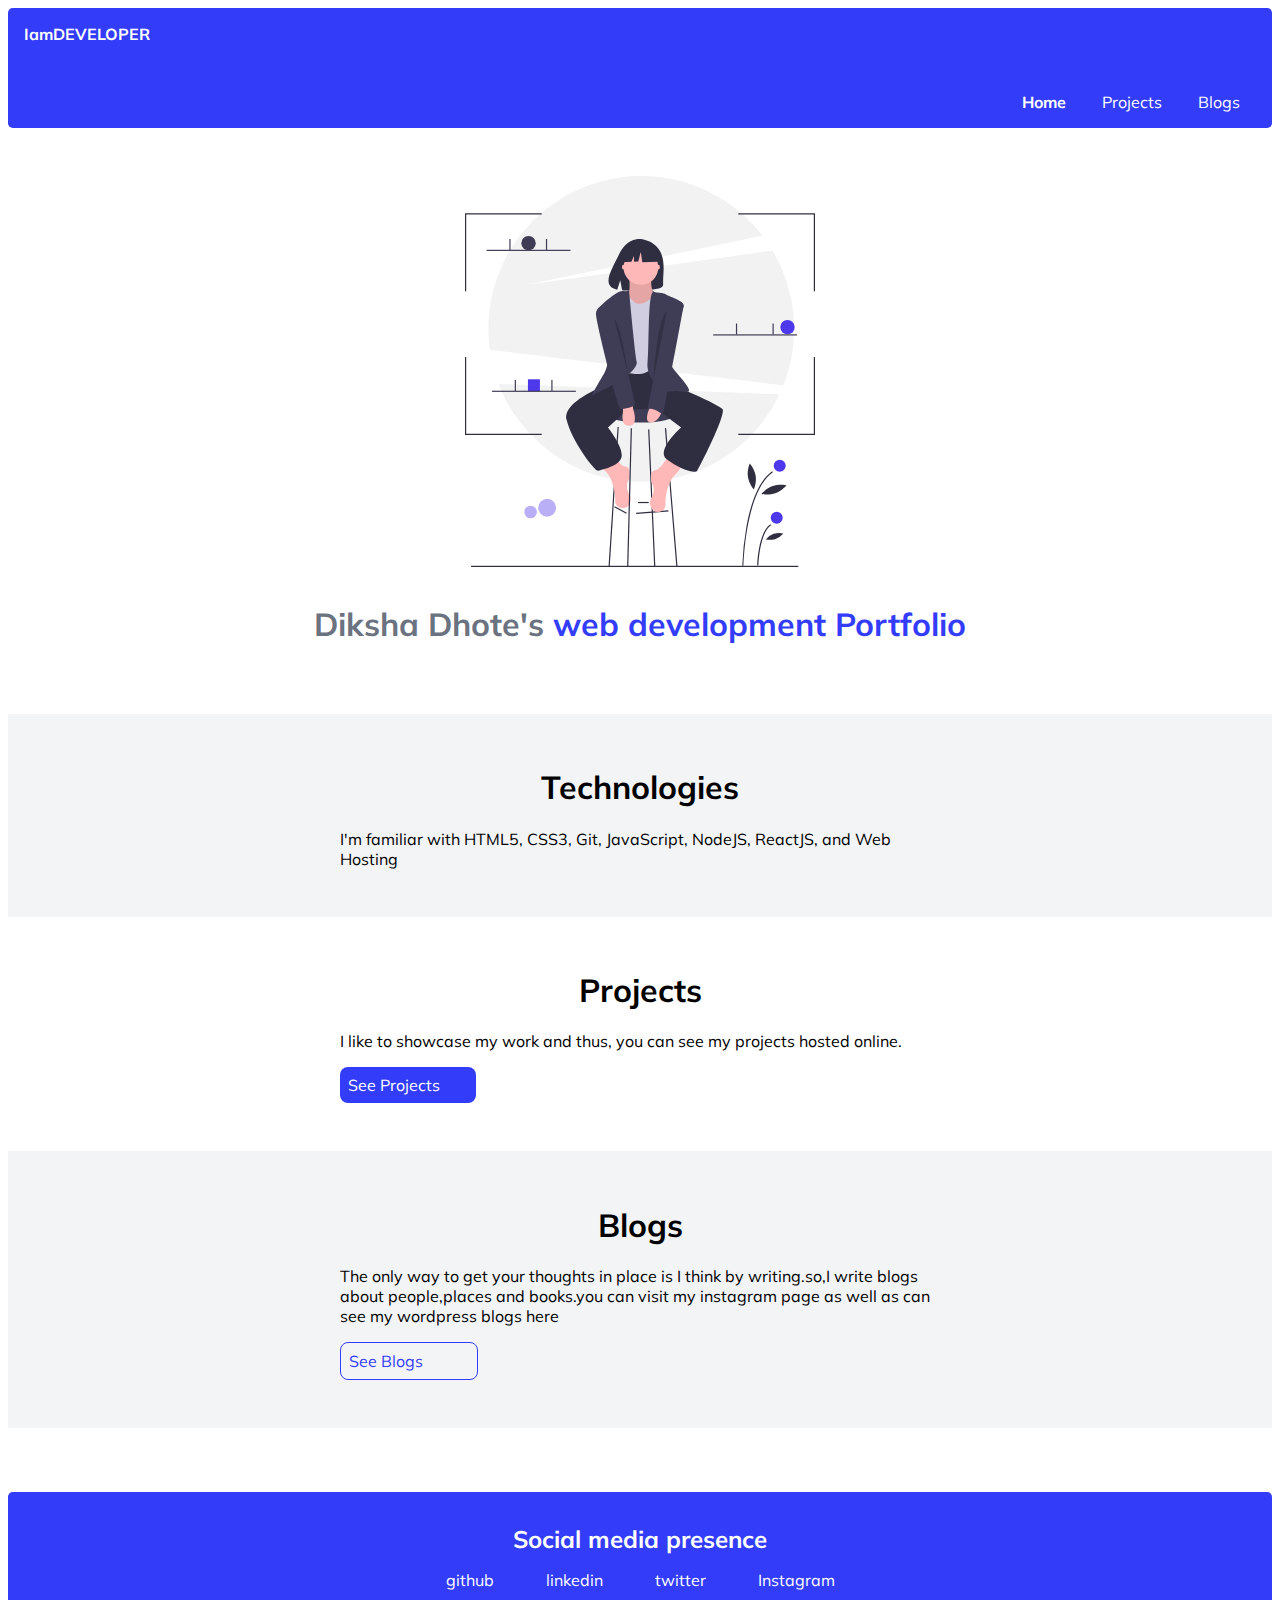
==== commit dda7af41: "update : projects update" ====
--- a/index.html
+++ b/index.html
@@ -50,7 +50,8 @@
             <ul class="list-non-bullet nav-buttons">
             <li class="list-item-inline"><a class="links " href="https://github.com/dikshadhote">github</a></li>
             <li class="list-item-inline"><a class="links " href="https://www.linkedin.com/in/diksha-dhote-6a23b0172">linkedin</a></li>
-            <li class="list-item-inline"><a class="links " href="https://www.instagram.com/seeing_it_from_my_angle/">Instagram</a></li>       
+            <li class="list-item-inline"><a class="links " href="https://twitter.com/_Diksha_Dhote">twitter</a></li>
+            <li class="list-item-inline"><a class="links " href="https://www.instagram.com/_diksha_dhote/?utm_medium=copy_link">Instagram</a></li>       
         </ul>
         </div>     
     </footer>
